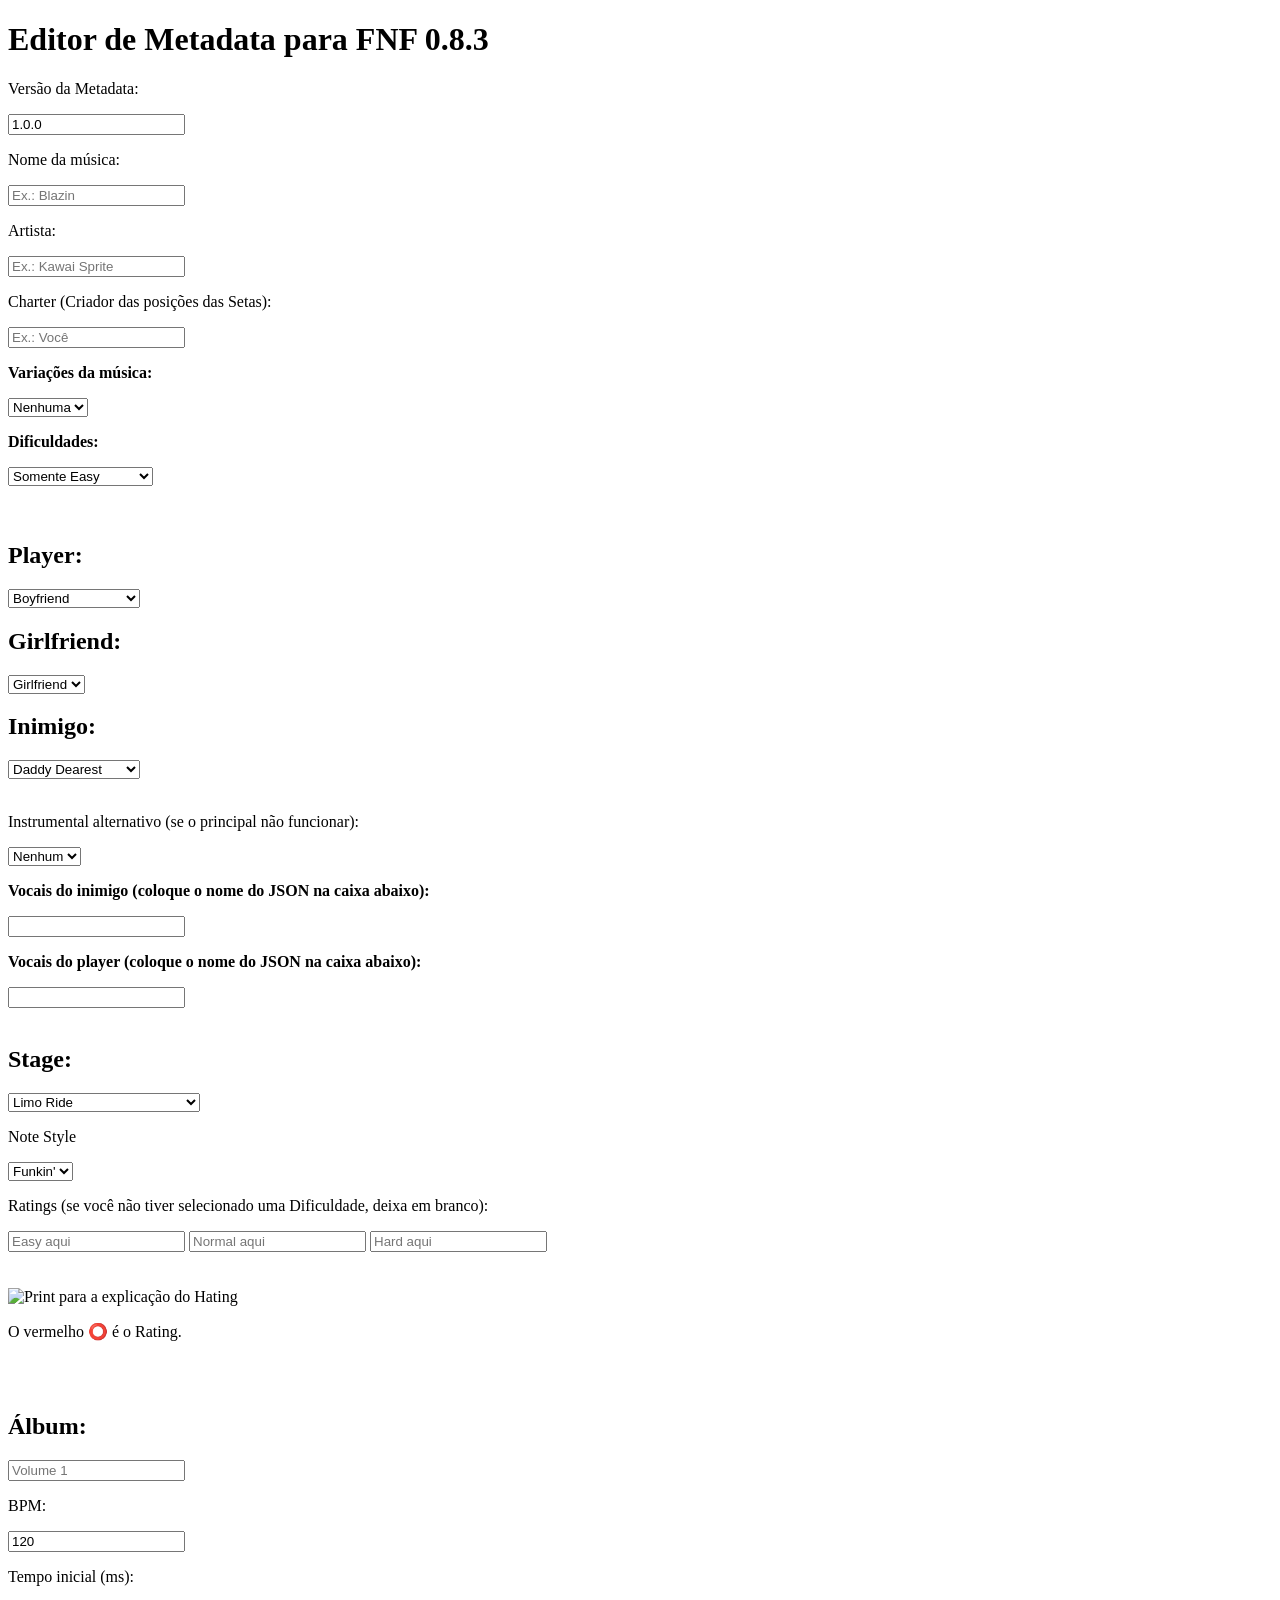
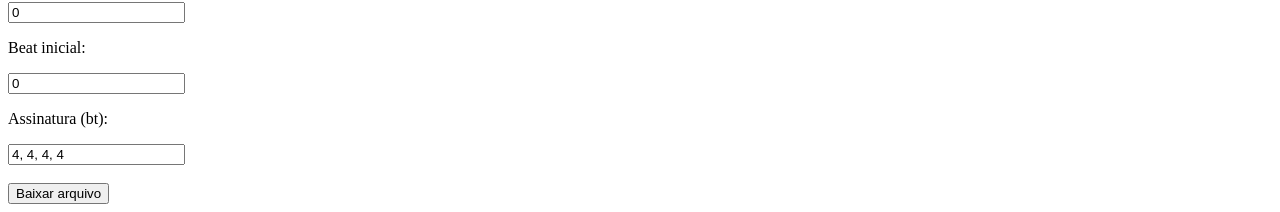
==== lib/metadata-editor.html @ f8990319 "Create metadata-editor.html for song metadata input Add a new HTML file for the Metadata Editor with" ====
<!DOCTYPE html>
<html lang="pt-BR">
<head>
    <meta charset="UTF-8">
    <meta name="viewport" content="width=device-width, initial-scale=1.0">
    <title>Metadata Editor para V-Slice</title>
    <link rel="stylesheet" href="scripts/style.css">
</head>
<body>
    <h1>Editor de Metadata para FNF 0.8.3</h1>
    <p>Versão da Metadata:</p>
    <input type="text" id="version" value="1.0.0">
    <p>Nome da música:</p>
    <input type="text" id="songName" placeholder="Ex.: Blazin">
    <p>Artista:</p>
    <input type="text" id="artist" placeholder="Ex.: Kawai Sprite">
    <p>Charter (Criador das posições das Setas):</p>
    <input type="text" id="charter" placeholder="Ex.: Você">
    <p></p>
    <p><strong>Variações da música:</strong></p>
    <select id="songVariations">
        <option value="">Nenhuma</option>
        <option value="erect">Erect</option>
        <option value="pico">Pico</option>
        <option value="bf">BF</option>
    </select>
    <p><strong>Dificuldades:</strong></p>
    <select id="difficulties">
        <option value="easy">Somente Easy</option>
        <option value="normal">Somente Normal</option>
        <option value="hard">Somente Hard</option>
        <option value="easyNnormal">Easy e Normal</option>
        <option value="normalNhard">Normal e Hard</option>
        <option value="easyNnormalNhard">Easy, Normal e Hard</option>
    </select><br><br><br>
    <h2>Player:</h2>
        <select id="player">
        <option value="bfPlay">Boyfriend</option>
        <option value="dadPlay">Daddy Dearest</option>
        <option value="darnellPlay">Darnell</option>
        <option value="momPlay">Mommy Mearest</option>
        <option value="parents-xmasPlay">Parents Christmas</option>
        <option value="picoNotPlay">Pico</option>
        <option value="pico-player">Pico Playable</option>
        <option value="senpaiPlay">Senpai</option>
        <option value="spookyPlay">Spooky Kids</option>
        <option value="tankmanPlay">Tankman</option>
    </select>
    <h2>Girlfriend:</h2>
    <select id="girlfriend">
        <option value="gf">Girlfriend</option>
        <option value="nene">Nene</option>
    </select>
    <h2>Inimigo:</h2>
        <select id="opponent">
        <option value="dad">Daddy Dearest</option>
        <option value="bf">Boyfriend</option>
        <option value="darnell">Darnell</option>
        <option value="mom">Mommy Mearest</option>
        <option value="parents-xmas">Parents Christmas</option>
        <option value="pico">Pico</option>
        <option value="pico-player">Pico Playable</option>
        <option value="senpai">Senpai</option>
        <option value="spooky">Spooky Kids</option>
        <option value="tankman">Tankman</option>
    </select><br><br>
    <p>Instrumental alternativo (se o principal não funcionar):</p>
    <select id="altInstrumentals">        
        <option value="noneAltInst">Nenhum</option>
        <option value="picoAltInst">Pico</option>
    </select>
    <p><strong>Vocais do inimigo (coloque o nome do JSON na caixa abaixo):</strong></p>
    <input type="text" id="opponentVocals">
    <p><strong>Vocais do player (coloque o nome do JSON na caixa abaixo):</strong></p>
    <input type="text" id="playerVocals"><br><br>
    <h2>Stage:</h2>
    <select id="stage">
        <option value="limoRide">Limo Ride</option>
        <option value="limoRideErect">Limo Ride [Erect]</option>
        <option value="mainStage">Main Stage</option>
        <option value="mainStageErect">Main Stage [Erect]</option>
        <option value="mallEvil">Christmas Mall (Naughty)</option>
        <option value="mallXmas">Christmas Mall (Nice)</option>
        <option value="mallXmasErect">Christmas Mall (Nice) [Erect]</option>
        <option value="phillyBlazin">Philly (Blazin')</option>
        <option value="phillyStreets">Philly (Streets)</option>
        <option value="phillyStreetsErect">Philly (Streets) [Erect]</option>
        <option value="phillyTrain">Philly (Train)</option>
        <option value="phillyTrainErect">Philly (Train) [Erect]</option>
        <option value="school">School (Date)</option>
        <option value="schoolErect">School (Date) [Erect]</option>
        <option value="schoolEvil">School (Hate)</option>
        <option value="schoolEvilErect">School (Hate) [Erect]</option>
        <option value="spookyMansion">Spooky Mansion</option>
        <option value="spookyMansionErect">Spooky Mansion [Erect]</option>
        <option value="tankmanBattlefield">Tankman Battlefield</option>
        <option value="tankmanBattlefieldErect">Tankman Battlefield [Erect]</option>
    </select>
    <p>Note Style</p>
    <select id="noteStyle">
        <option value="funkin">Funkin'</option> 
        <option value="pixel">Pixel</option>
    </select>
    <p>Ratings (se você não tiver selecionado uma Dificuldade, deixa em branco):</p>
    <input type="number" id="easyRating" placeholder="Easy aqui">
    <input type="number" id="normalRating" placeholder="Normal aqui">
    <input type="number" id="hardRating" placeholder="Hard aqui">
    <br><br><br><img src="scripts/images/print-1.png" alt="Print para a explicação do Hating"><p>O vermelho ⭕ é o Rating.</p><br><br>
    <h2>Álbum:</h2>
    <input type="text" id="album" placeholder="Volume 1">
    <p>BPM:</p>
    <input type="number" id="bpm" value="120">
    <p>Tempo inicial (ms):</p>
    <input type="number" id="tempo" value="0">
    <p>Beat inicial:</p>
    <input type="number" id="beat" value="0">
    <p>Assinatura (bt):</p>
    <input type="text" id="bt" value="4, 4, 4, 4">
    <br><br>
    <button onclick="baixar()">Baixar arquivo</button>
    <audio src="sounds/ClickDown.ogg" id="clickSound"></audio>
    <script src="scripts/script-metadataeditor.js"></script>
</body>
</html>
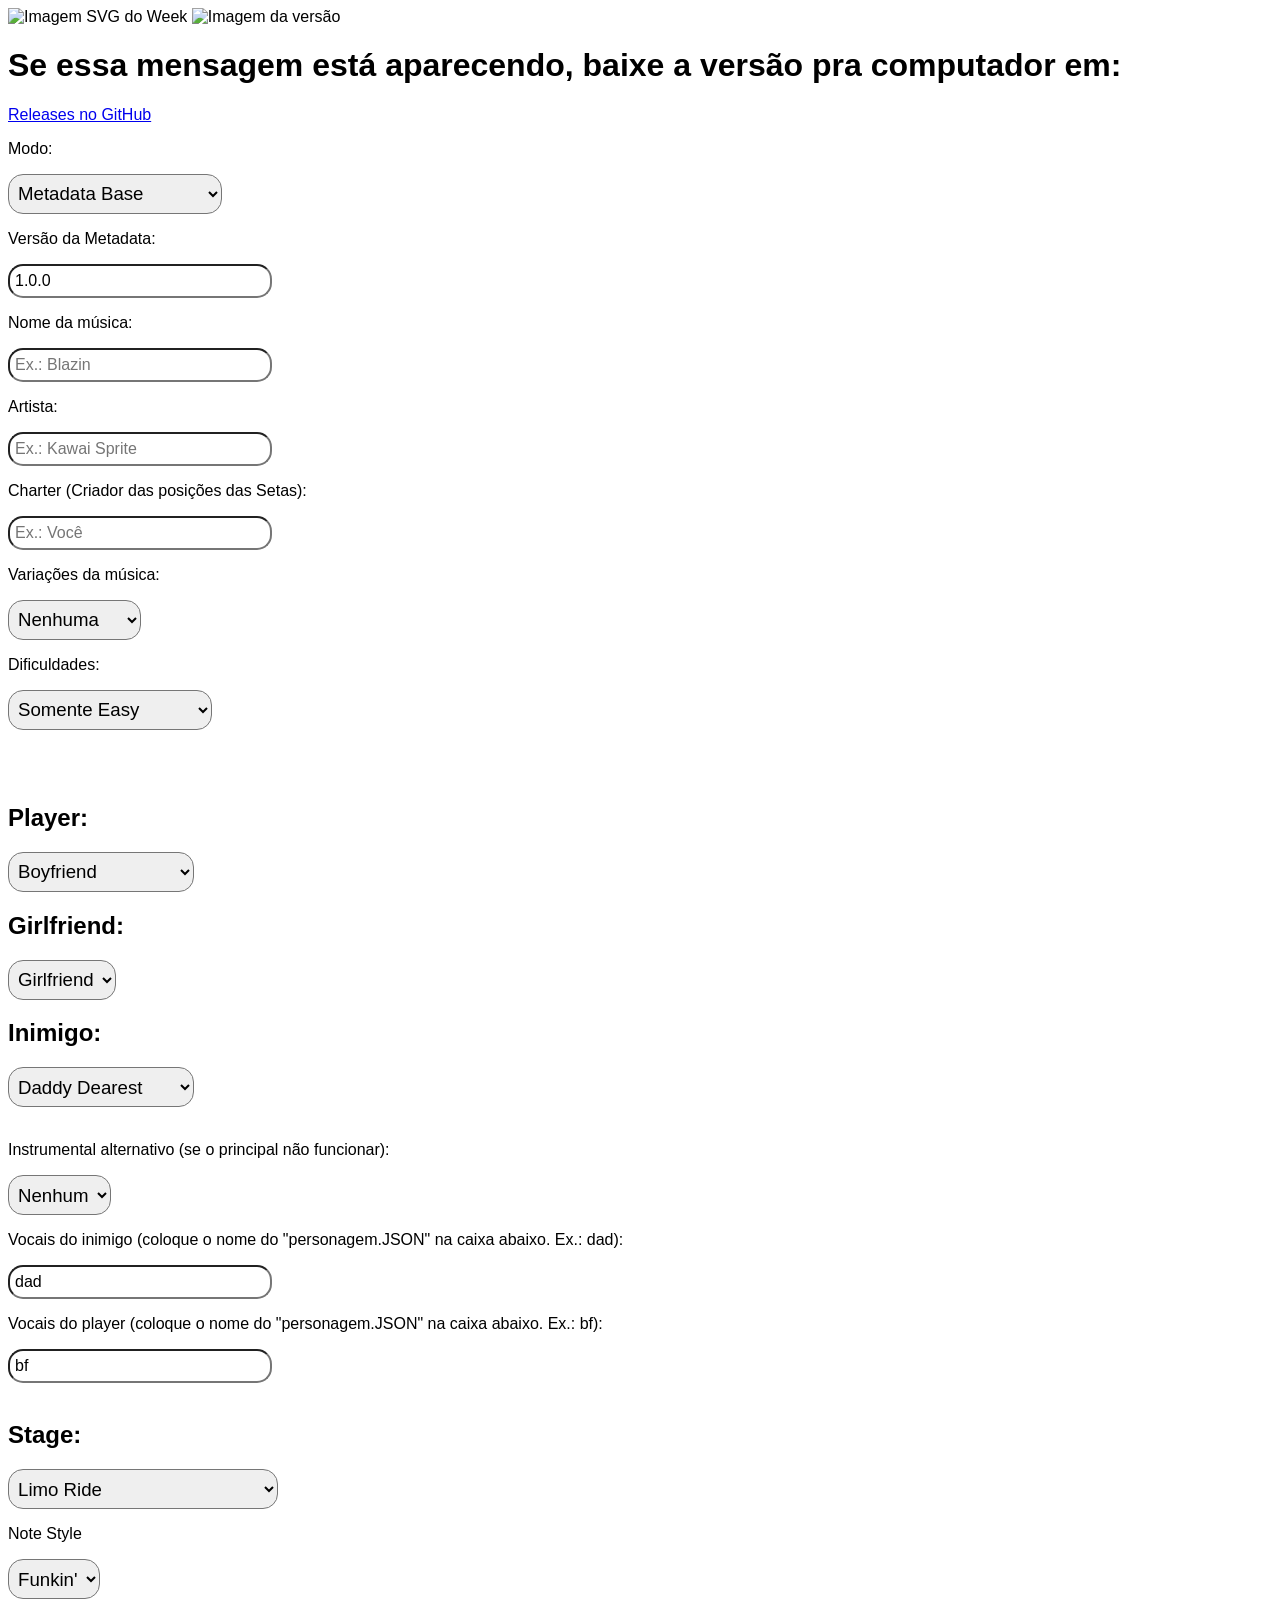
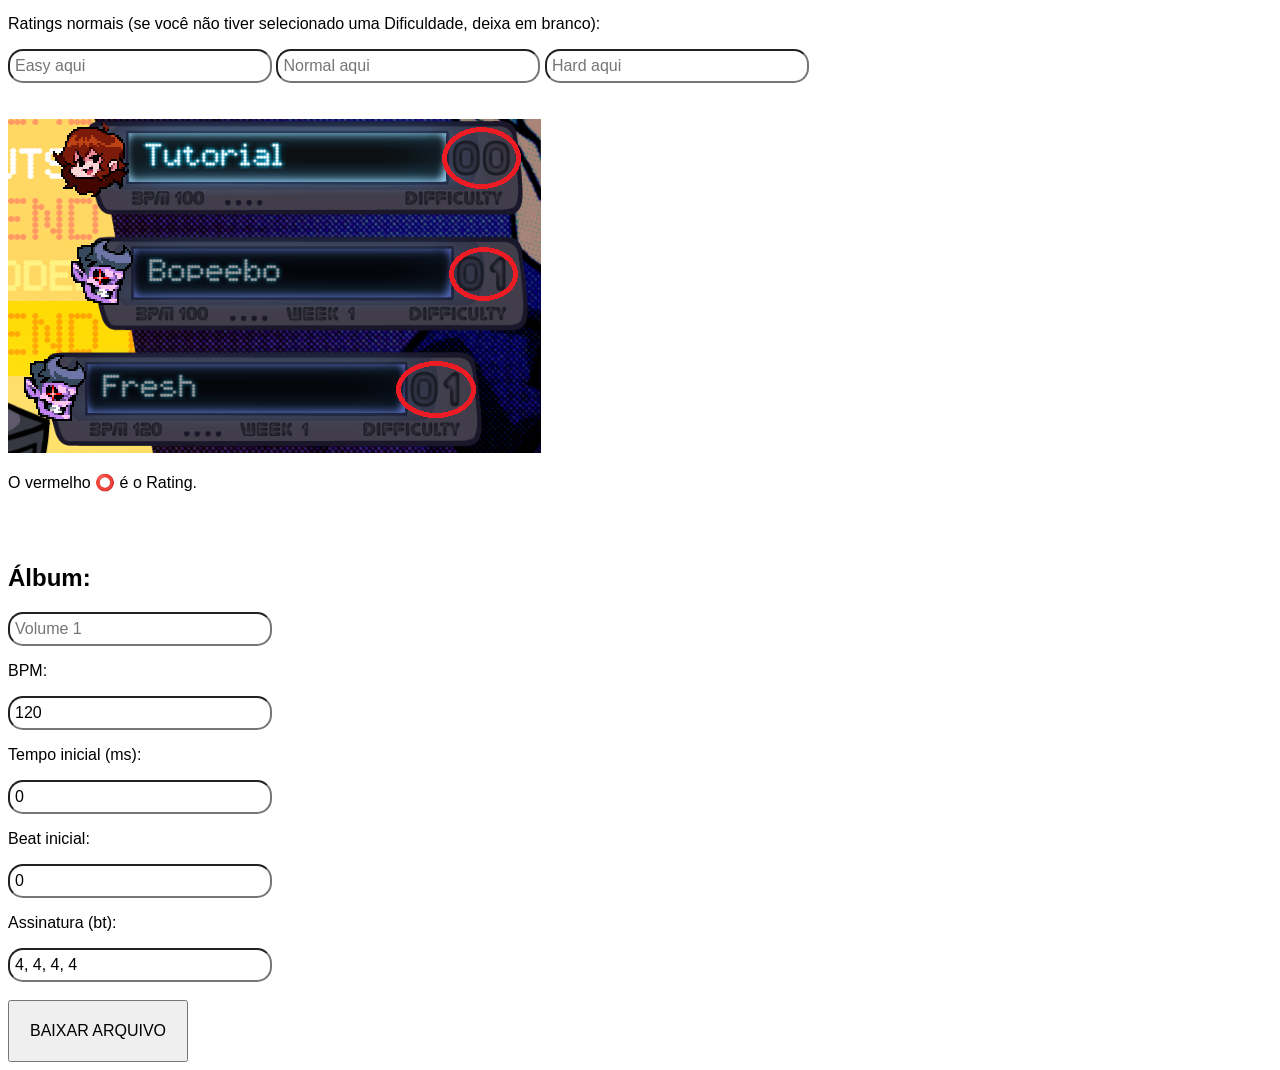
==== commit 447dd5c0: "Add metadata editor HTML file" ====
--- a/lib/metadata-editor.html
+++ b/lib/metadata-editor.html
@@ -4,10 +4,29 @@
     <meta charset="UTF-8">
     <meta name="viewport" content="width=device-width, initial-scale=1.0">
     <title>Metadata Editor para V-Slice</title>
+    <link rel="icon" href="scripts/images/icon.png">
     <link rel="stylesheet" href="scripts/style.css">
 </head>
 <body>
-    <h1>Editor de Metadata para FNF 0.8.3</h1>
+    <img src="scripts/images/metadata-editor-image.svg" alt="Imagem SVG do Week" class="image-Week-SVG">
+    <img src="scripts/images/version.png" alt="Imagem da versão" class="image-version">
+    <div class="AlertMobile">
+        <h1>Se essa mensagem está aparecendo, baixe a versão pra computador em:</h1>
+        <a href="https://github.com/Cvncfs-2/Cvncfs-Engine-Funkin-WebKit-Tools/releases">Releases no GitHub</a>
+    </div>
+    <p>Modo:</p>
+    <select id="modo">
+        <option value="base">Metadata Base</option>
+        <option value="variation">Variação da Metadata</option>
+    </select>
+    <div id="variationContainer" style="display:none;">
+        <p>Variação:</p>
+        <select id="variation">
+            <option value="erect">Erect</option>
+            <option value="pico">Pico</option>
+            <option value="bf">BF</option>
+        </select>
+    </div>
     <p>Versão da Metadata:</p>
     <input type="text" id="version" value="1.0.0">
     <p>Nome da música:</p>
@@ -17,14 +36,17 @@
     <p>Charter (Criador das posições das Setas):</p>
     <input type="text" id="charter" placeholder="Ex.: Você">
     <p></p>
-    <p><strong>Variações da música:</strong></p>
+    <div id="songVarContainer"><p>Variações da música:</p>
     <select id="songVariations">
         <option value="">Nenhuma</option>
         <option value="erect">Erect</option>
         <option value="pico">Pico</option>
         <option value="bf">BF</option>
-    </select>
-    <p><strong>Dificuldades:</strong></p>
+        <option value="erectNpico">Erect e Pico</option>
+        <option value="erectNbf">Erect e BF</option>
+    </select></div>
+    <div id="difficultiesContainer">
+    <p>Dificuldades:</p>
     <select id="difficulties">
         <option value="easy">Somente Easy</option>
         <option value="normal">Somente Normal</option>
@@ -32,7 +54,7 @@
         <option value="easyNnormal">Easy e Normal</option>
         <option value="normalNhard">Normal e Hard</option>
         <option value="easyNnormalNhard">Easy, Normal e Hard</option>
-    </select><br><br><br>
+    </select></div><br><br><br>
     <h2>Player:</h2>
         <select id="player">
         <option value="bfPlay">Boyfriend</option>
@@ -64,15 +86,19 @@
         <option value="spooky">Spooky Kids</option>
         <option value="tankman">Tankman</option>
     </select><br><br>
-    <p>Instrumental alternativo (se o principal não funcionar):</p>
-    <select id="altInstrumentals">        
-        <option value="noneAltInst">Nenhum</option>
-        <option value="picoAltInst">Pico</option>
-    </select>
-    <p><strong>Vocais do inimigo (coloque o nome do JSON na caixa abaixo):</strong></p>
-    <input type="text" id="opponentVocals">
-    <p><strong>Vocais do player (coloque o nome do JSON na caixa abaixo):</strong></p>
-    <input type="text" id="playerVocals"><br><br>
+    <div id="altInstContainer">
+        <p>Instrumental alternativo (se o principal não funcionar):</p>
+        <select id="altInstrumentals">        
+            <option value="noneAltInst">Nenhum</option>
+            <option value="erectAltInst">Erect</option>
+            <option value="picoAltInst">Pico</option>
+            <option value="bfAltInst">BF</option>
+        </select>
+    </div>
+    <p>Vocais do inimigo (coloque o nome do "personagem.JSON" na caixa abaixo. Ex.: dad):</p>
+    <input type="text" id="opponentVocals" value="dad">
+    <p>Vocais do player (coloque o nome do "personagem.JSON" na caixa abaixo. Ex.: bf):</p>
+    <input type="text" id="playerVocals" value="bf"><br><br>
     <h2>Stage:</h2>
     <select id="stage">
         <option value="limoRide">Limo Ride</option>
@@ -101,11 +127,16 @@
         <option value="funkin">Funkin'</option> 
         <option value="pixel">Pixel</option>
     </select>
-    <p>Ratings (se você não tiver selecionado uma Dificuldade, deixa em branco):</p>
+    <p>Ratings normais (se você não tiver selecionado uma Dificuldade, deixa em branco):</p>
     <input type="number" id="easyRating" placeholder="Easy aqui">
     <input type="number" id="normalRating" placeholder="Normal aqui">
     <input type="number" id="hardRating" placeholder="Hard aqui">
-    <br><br><br><img src="scripts/images/print-1.png" alt="Print para a explicação do Hating"><p>O vermelho ⭕ é o Rating.</p><br><br>
+    <div id="erectRatingsContainer" style="display:none;">
+    <p>Ratings (escreva aqui e deixe em branco os normais) (Erect / Nightmare):</p>
+        <input type="number" id="erectRating" placeholder="Erect">
+        <input type="number" id="nightmareRating" placeholder="Nightmare">
+    </div>
+    <br><br><br><img class="img-rating" src="scripts/images/print-1.png" alt="Print para a explicação do Hating"><p>O vermelho ⭕ é o Rating.</p><br><br>
     <h2>Álbum:</h2>
     <input type="text" id="album" placeholder="Volume 1">
     <p>BPM:</p>
@@ -117,7 +148,7 @@
     <p>Assinatura (bt):</p>
     <input type="text" id="bt" value="4, 4, 4, 4">
     <br><br>
-    <button onclick="baixar()">Baixar arquivo</button>
+    <button onclick="baixar()">BAIXAR ARQUIVO</button>
     <audio src="sounds/ClickDown.ogg" id="clickSound"></audio>
     <script src="scripts/script-metadataeditor.js"></script>
 </body>
--- a/lib/scripts/style.css
+++ b/lib/scripts/style.css
@@ -0,0 +1,16 @@
+body {
+    font: 12pt Arial;
+    cursor: url("images/cursor-default.png"), auto;
+}
+input {
+    width: 250px; height: 20px; font-family: Helvetica, Arial, system-ui; font-size: 12pt; border-radius: 15px; padding: 5px;
+    cursor: url("images/cursor-text.png"), text;
+}
+select {
+    height: 40px; font-family: Helvetica, Arial, system-ui; font-size: 14pt; border-radius: 15px; padding: 5px;
+    cursor: url("images/cursor-crosshair.png "), auto;
+}
+button {
+    font-size: 12pt; padding: 20px;
+    cursor: url("images/cursor-pointer.png"), pointer;
+}
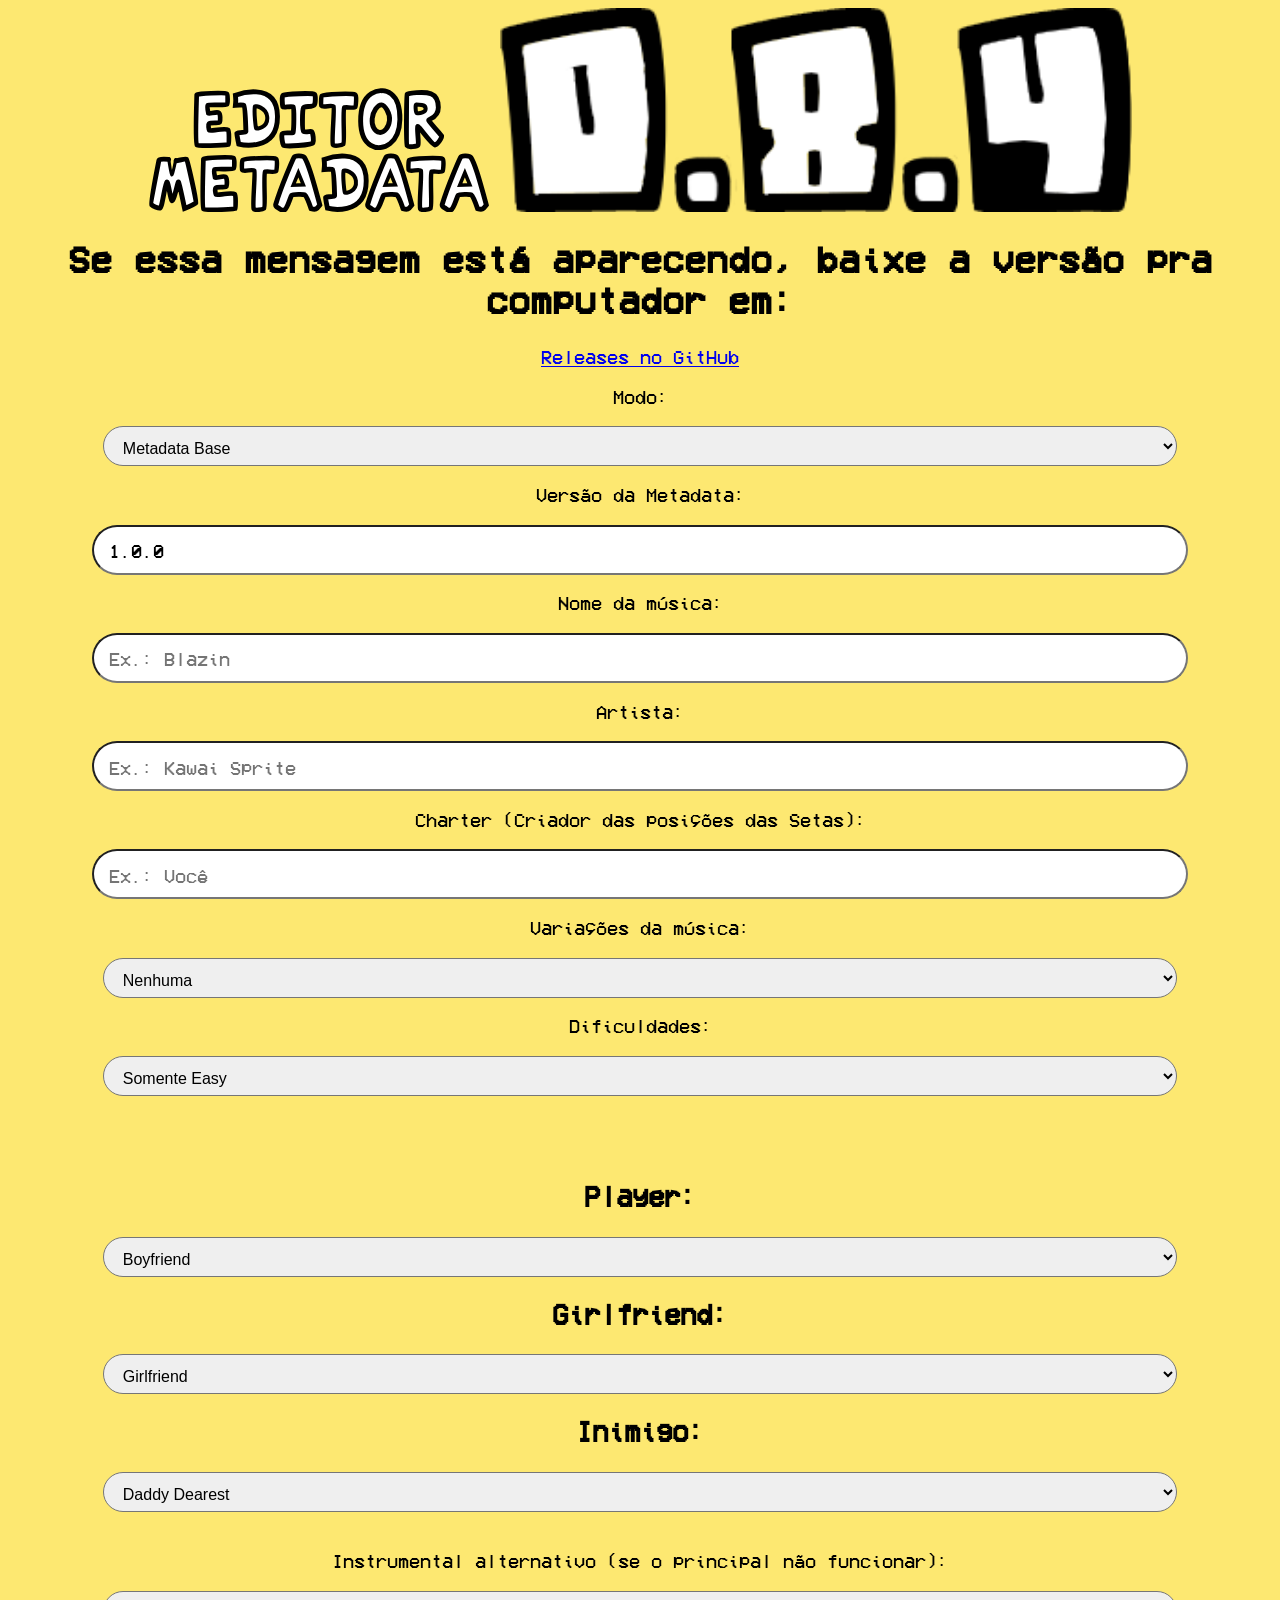
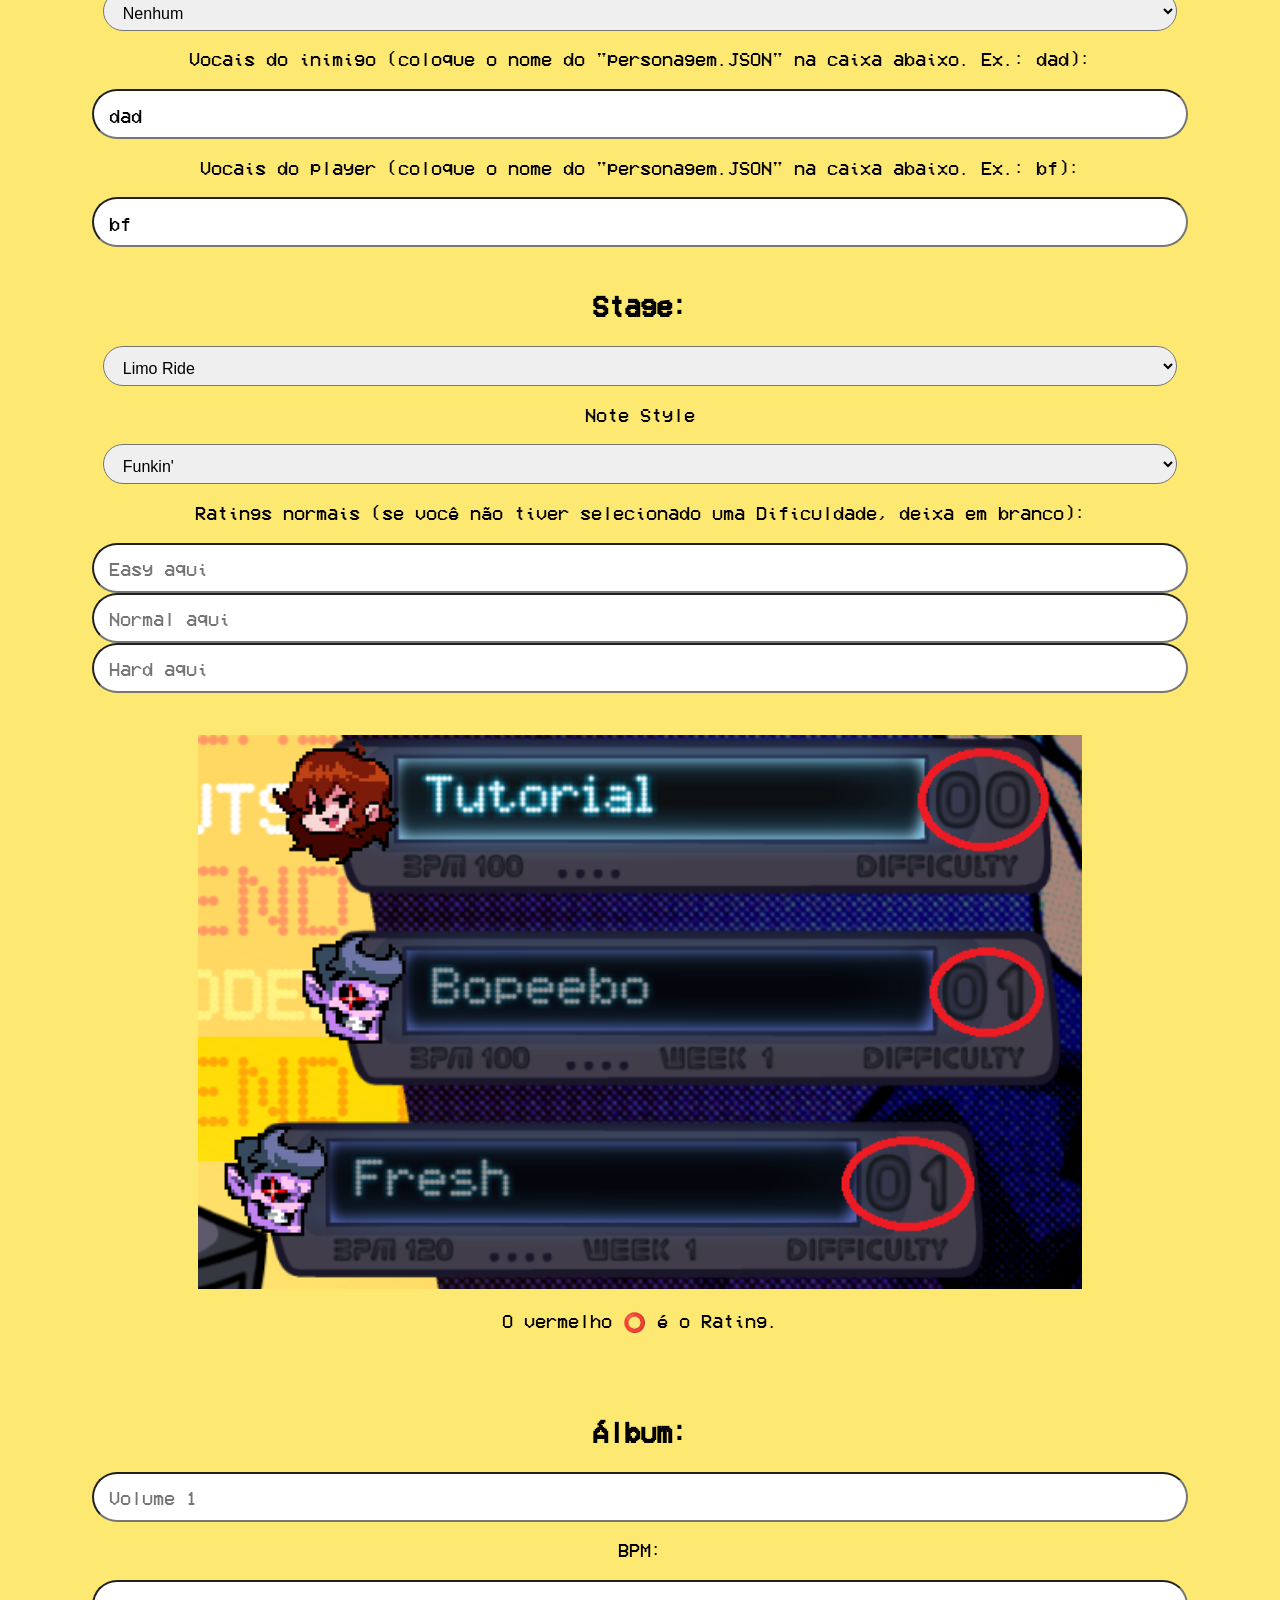
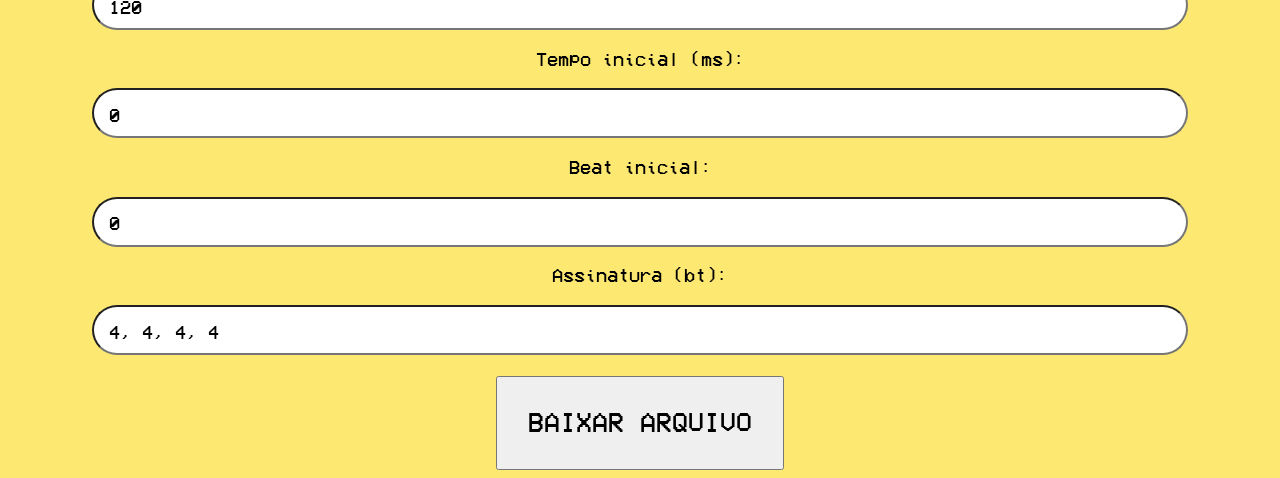
==== commit 78ddf436: "Update GitHub release link in metadata-editor.html" ====
--- a/lib/metadata-editor.html
+++ b/lib/metadata-editor.html
@@ -12,7 +12,7 @@
     <img src="scripts/images/version.png" alt="Imagem da versão" class="image-version">
     <div class="AlertMobile">
         <h1>Se essa mensagem está aparecendo, baixe a versão pra computador em:</h1>
-        <a href="https://github.com/Cvncfs-2/Cvncfs-Engine-Funkin-WebKit-Tools/releases">Releases no GitHub</a>
+        <a href="https://github.com/Cvncfs-2/Cvncfs-Webkit-Tools/releases">Releases no GitHub</a>
     </div>
     <p>Modo:</p>
     <select id="modo">
--- a/lib/scripts/style.css
+++ b/lib/scripts/style.css
@@ -1,16 +1,49 @@
-body {
-    font: 12pt Arial;
-    cursor: url("images/cursor-default.png"), auto;
-}
-input {
-    width: 250px; height: 20px; font-family: Helvetica, Arial, system-ui; font-size: 12pt; border-radius: 15px; padding: 5px;
-    cursor: url("images/cursor-text.png"), text;
-}
-select {
-    height: 40px; font-family: Helvetica, Arial, system-ui; font-size: 14pt; border-radius: 15px; padding: 5px;
-    cursor: url("images/cursor-crosshair.png "), auto;
-}
-button {
-    font-size: 12pt; padding: 20px;
-    cursor: url("images/cursor-pointer.png"), pointer;
-}+@font-face {
+  font-family: 'VCR OSD MONO';
+  src: url('fonts/VCR_OSD_MONO_1.001.ttf') format('truetype');
+}
+
+body {
+    font-size: 14pt;
+    font-family: VCR OSD MONO, Arial, Helvetica, sans-serif;
+    background-color: #FDE871;
+    text-align: center;
+}
+.image-Week-SVG {
+    width: 340px;
+    height: auto;
+}
+.image-version {
+    width: 50%
+}
+.img-rating {
+    width: 70%;
+}
+@media (max-width: 768px) {
+    .AlertMobile {
+        display: none
+    }
+}
+input[type="text"], input[type="number"] {
+    width: 85%; height: 40px; font: 14pt VCR OSD MONO; border-radius: 25px; padding-left: 15px; padding-top: 5px;
+}
+input[type="range"] {
+    width: 85%;
+}
+input[type="color"] {
+  /* Remove a borda padrão e o fundo cinza chato */
+  -webkit-appearance: none;
+  -moz-appearance: none;
+  appearance: none;
+  
+  width: 100px;
+  height: 50px;
+  background-color: transparent;
+  border: none;
+}
+select {
+    width: 85%; height: 40px; font-size: 12pt; border-radius: 25px; padding-left: 15px; padding-top: 5px;
+}
+button {
+    font: 20pt VCR OSD MONO; padding: 30px;
+}
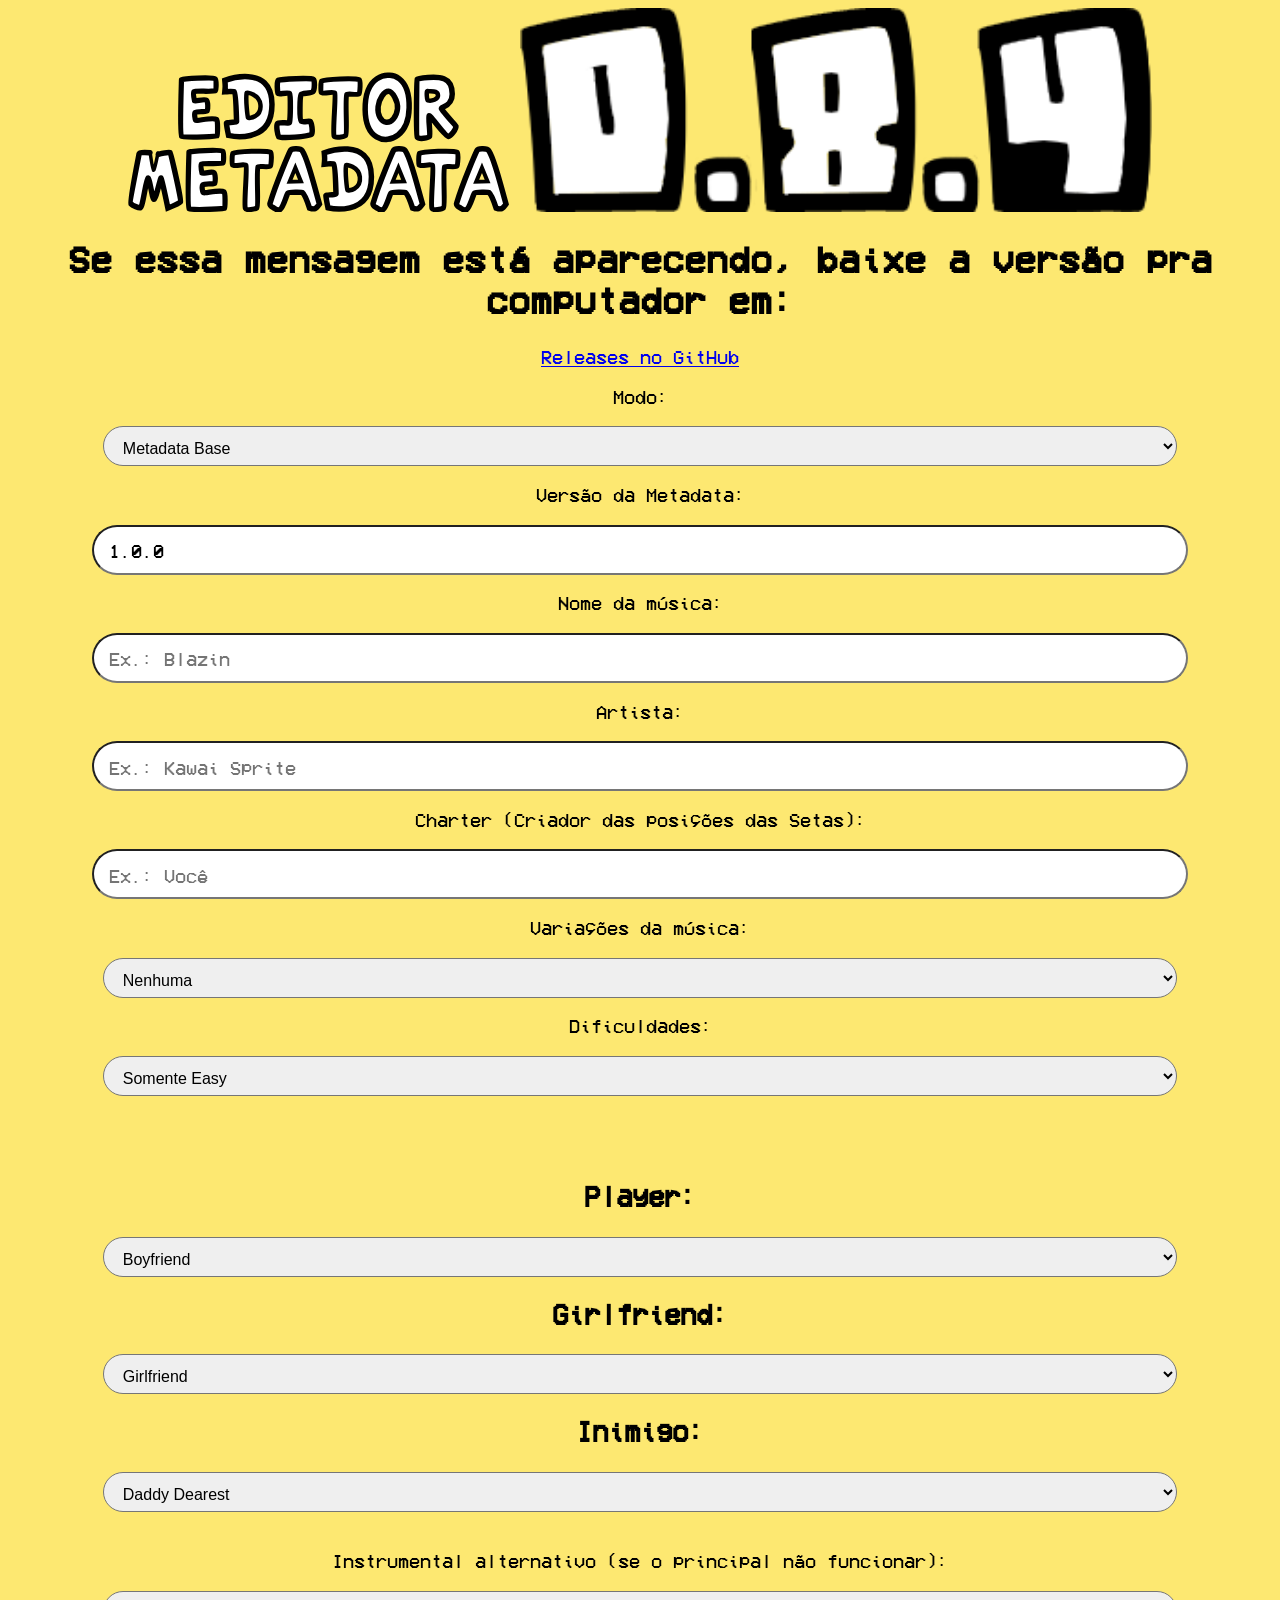
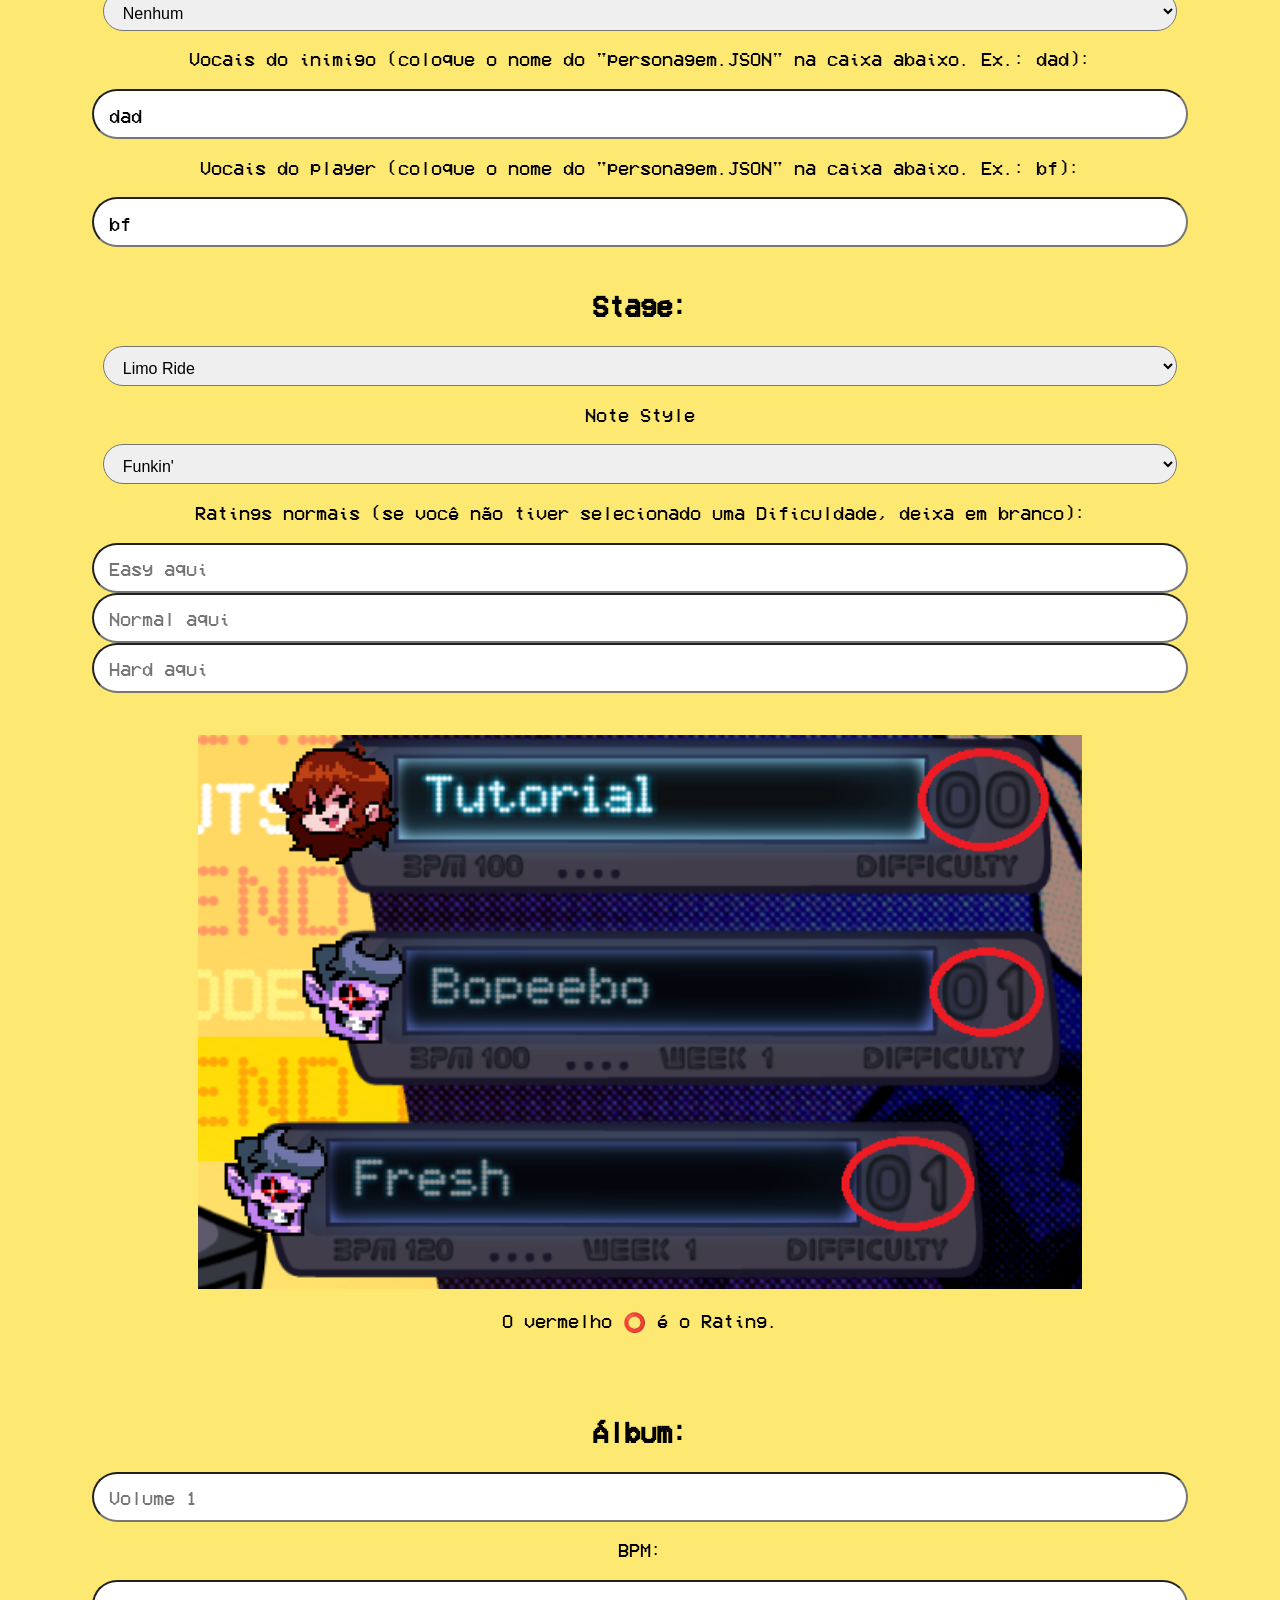
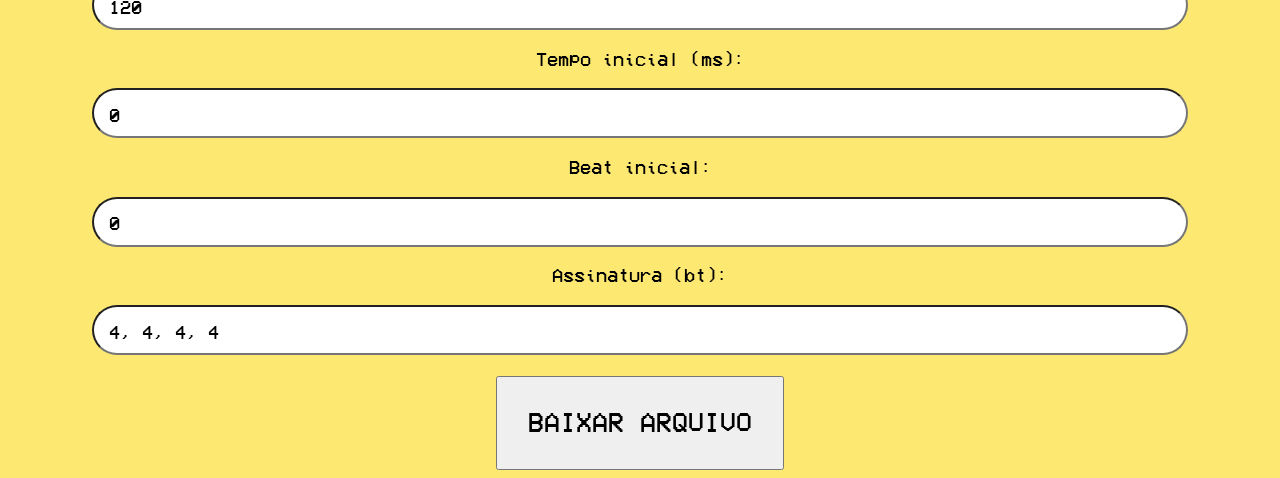
==== commit b5ce4e58: "Update image class and GitHub release link" ====
--- a/lib/metadata-editor.html
+++ b/lib/metadata-editor.html
@@ -8,11 +8,11 @@
     <link rel="stylesheet" href="scripts/style.css">
 </head>
 <body>
-    <img src="scripts/images/metadata-editor-image.svg" alt="Imagem SVG do Week" class="image-Week-SVG">
+    <img src="scripts/images/metadata-editor-image.svg" alt="Imagem SVG do Week" class="image-editor-SVG">
     <img src="scripts/images/version.png" alt="Imagem da versão" class="image-version">
     <div class="AlertMobile">
         <h1>Se essa mensagem está aparecendo, baixe a versão pra computador em:</h1>
-        <a href="https://github.com/Cvncfs-2/Cvncfs-Webkit-Tools/releases">Releases no GitHub</a>
+        <a href="https://github.com/Cvncfs-2/Cvncfs-Engine-Funkin-WebKit-Tools/releases">Releases no GitHub</a>
     </div>
     <p>Modo:</p>
     <select id="modo">
